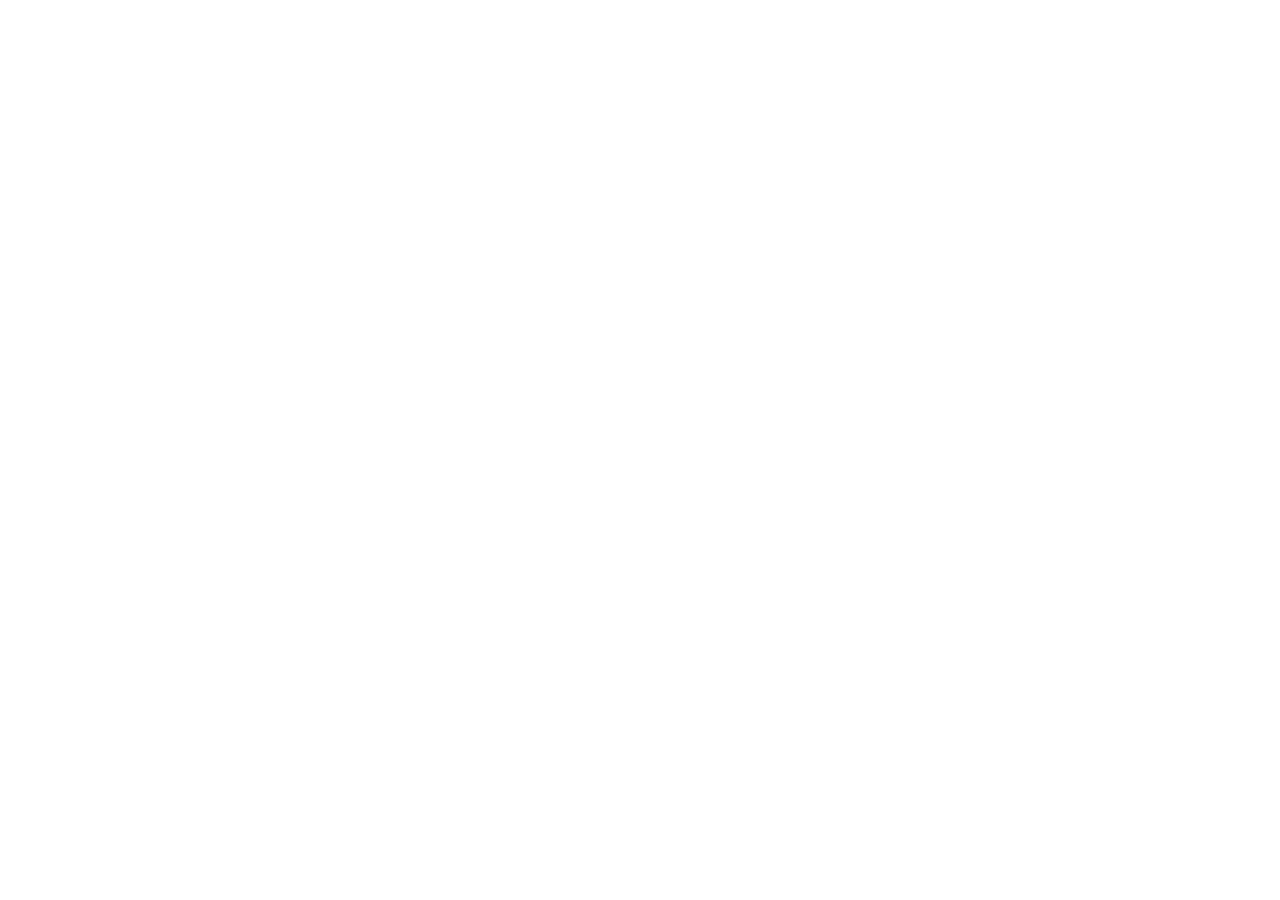
==== site/index.html @ 7350fb62 "added site features" ====
<!DOCTYPE html>
<html lang="en">
<head>
    <meta charset="UTF-8">
    <meta name="viewport" content="width=device-width, initial-scale=1.0">
    <link rel="stylesheet" href="styles.css">
    <title>Gpu Modifery</title>
</head>
<body>
    
</body>
</html>
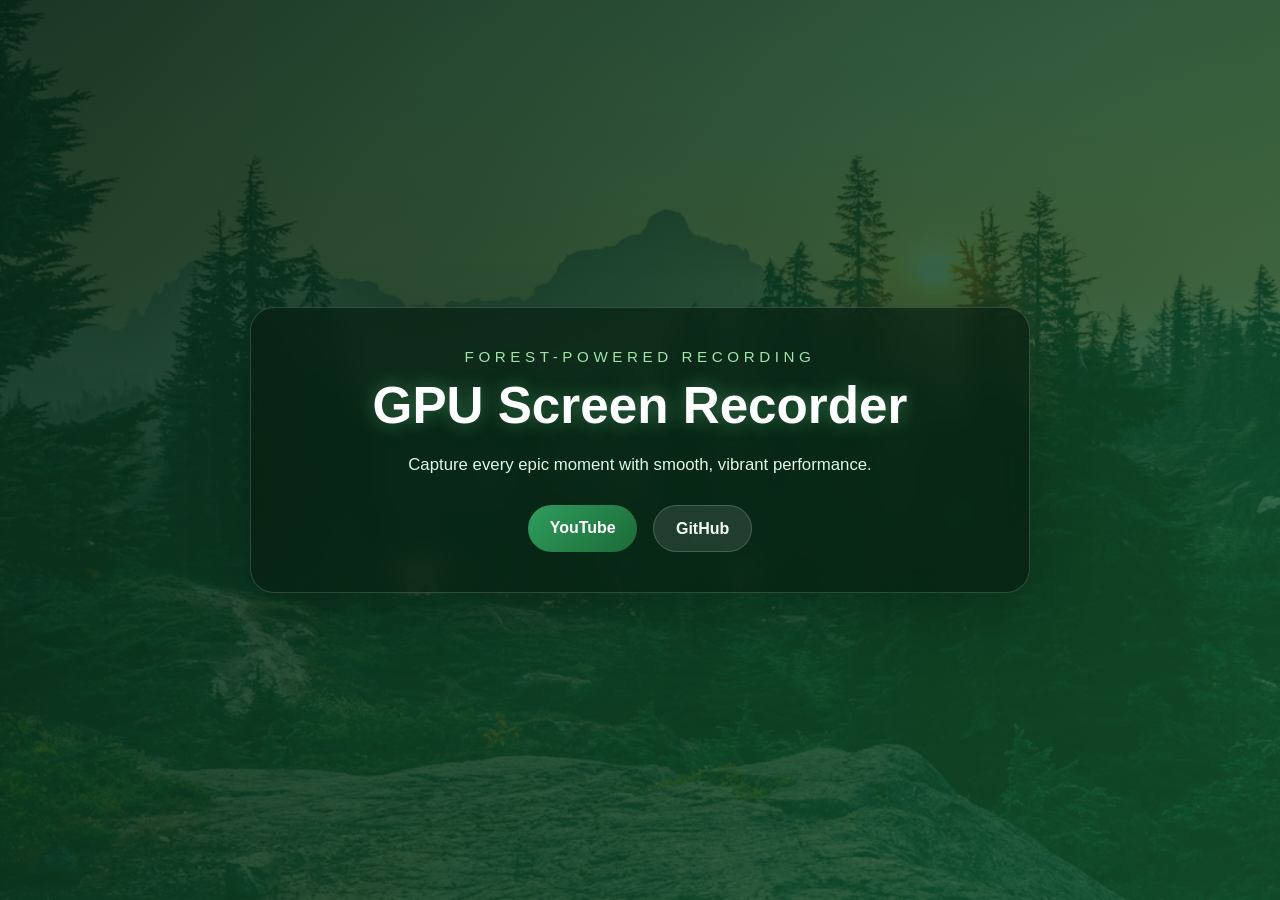
==== commit 4102b608: "stylesheet fix" ====
--- a/site/index.html
+++ b/site/index.html
@@ -3,10 +3,20 @@
 <head>
     <meta charset="UTF-8">
     <meta name="viewport" content="width=device-width, initial-scale=1.0">
-    <link rel="stylesheet" href="styles.css">
-    <title>Gpu Modifery</title>
+    <link rel="stylesheet" href="style.css">
+    <title>GPU Screen Recorder</title>
 </head>
 <body>
-    
+    <main class="hero">
+        <section class="content">
+            <p class="eyebrow">Forest-powered recording</p>
+            <h1 class="title">GPU Screen Recorder</h1>
+            <p class="subtitle">Capture every epic moment with smooth, vibrant performance.</p>
+            <div class="links">
+                <a class="btn primary" href="https://www.youtube.com/@justdopafr" target="_blank" rel="noopener noreferrer">YouTube</a>
+                <a class="btn secondary" href="https://github.com/Risksteam" target="_blank" rel="noopener noreferrer">GitHub</a>
+            </div>
+        </section>
+    </main>
 </body>
 </html>
--- a/site/style.css
+++ b/site/style.css
@@ -0,0 +1,124 @@
+* {
+  box-sizing: border-box;
+}
+
+body {
+  margin: 0;
+  min-height: 100vh;
+  font-family: Arial, Helvetica, sans-serif;
+  color: #f4fff7;
+  background:
+    linear-gradient(135deg, rgba(8, 40, 24, 0.9), rgba(22, 92, 45, 0.75)),
+    url('images/bg.png');
+  background-size: cover;
+  background-repeat: no-repeat;
+  background-position: center;
+  display: flex;
+  align-items: center;
+  justify-content: center;
+  overflow: hidden;
+}
+
+.hero {
+  width: min(90vw, 780px);
+  padding: 2.5rem;
+  border: 1px solid rgba(255, 255, 255, 0.16);
+  border-radius: 24px;
+  background: rgba(6, 31, 16, 0.7);
+  backdrop-filter: blur(14px);
+  box-shadow: 0 20px 60px rgba(0, 0, 0, 0.25);
+}
+
+.content {
+  text-align: center;
+}
+
+.eyebrow {
+  margin: 0 0 0.7rem;
+  font-size: 0.95rem;
+  letter-spacing: 0.3em;
+  text-transform: uppercase;
+  color: #9fe4a8;
+  animation: fadeIn 1s ease-out;
+}
+
+.title {
+  margin: 0;
+  font-size: clamp(2.2rem, 4vw, 3.4rem);
+  font-weight: 800;
+  color: #ffffff;
+  text-shadow: 0 0 18px rgba(128, 255, 168, 0.35);
+  animation: glowPulse 2s ease-in-out infinite alternate;
+}
+
+.subtitle {
+  margin: 1rem auto 1.6rem;
+  max-width: 620px;
+  font-size: 1.05rem;
+  line-height: 1.7;
+  color: #dff8e5;
+  animation: slideUp 1.2s ease-out;
+}
+
+.links {
+  display: flex;
+  justify-content: center;
+  gap: 1rem;
+  flex-wrap: wrap;
+}
+
+.btn {
+  display: inline-block;
+  padding: 0.85rem 1.35rem;
+  border-radius: 999px;
+  text-decoration: none;
+  font-weight: 700;
+  transition: transform 0.2s ease, box-shadow 0.2s ease;
+}
+
+.btn:hover {
+  transform: translateY(-2px);
+  box-shadow: 0 8px 20px rgba(0, 0, 0, 0.18);
+}
+
+.btn.primary {
+  background: linear-gradient(135deg, #2f9d5d, #1b6b35);
+  color: #fff;
+}
+
+.btn.secondary {
+  background: rgba(255, 255, 255, 0.1);
+  color: #f4fff7;
+  border: 1px solid rgba(255, 255, 255, 0.18);
+}
+
+@keyframes glowPulse {
+  from {
+    transform: translateY(0);
+    text-shadow: 0 0 10px rgba(128, 255, 168, 0.25);
+  }
+  to {
+    transform: translateY(-3px);
+    text-shadow: 0 0 22px rgba(128, 255, 168, 0.45);
+  }
+}
+
+@keyframes slideUp {
+  from {
+    opacity: 0;
+    transform: translateY(12px);
+  }
+  to {
+    opacity: 1;
+    transform: translateY(0);
+  }
+}
+
+@keyframes fadeIn {
+  from {
+    opacity: 0;
+  }
+  to {
+    opacity: 1;
+  }
+}
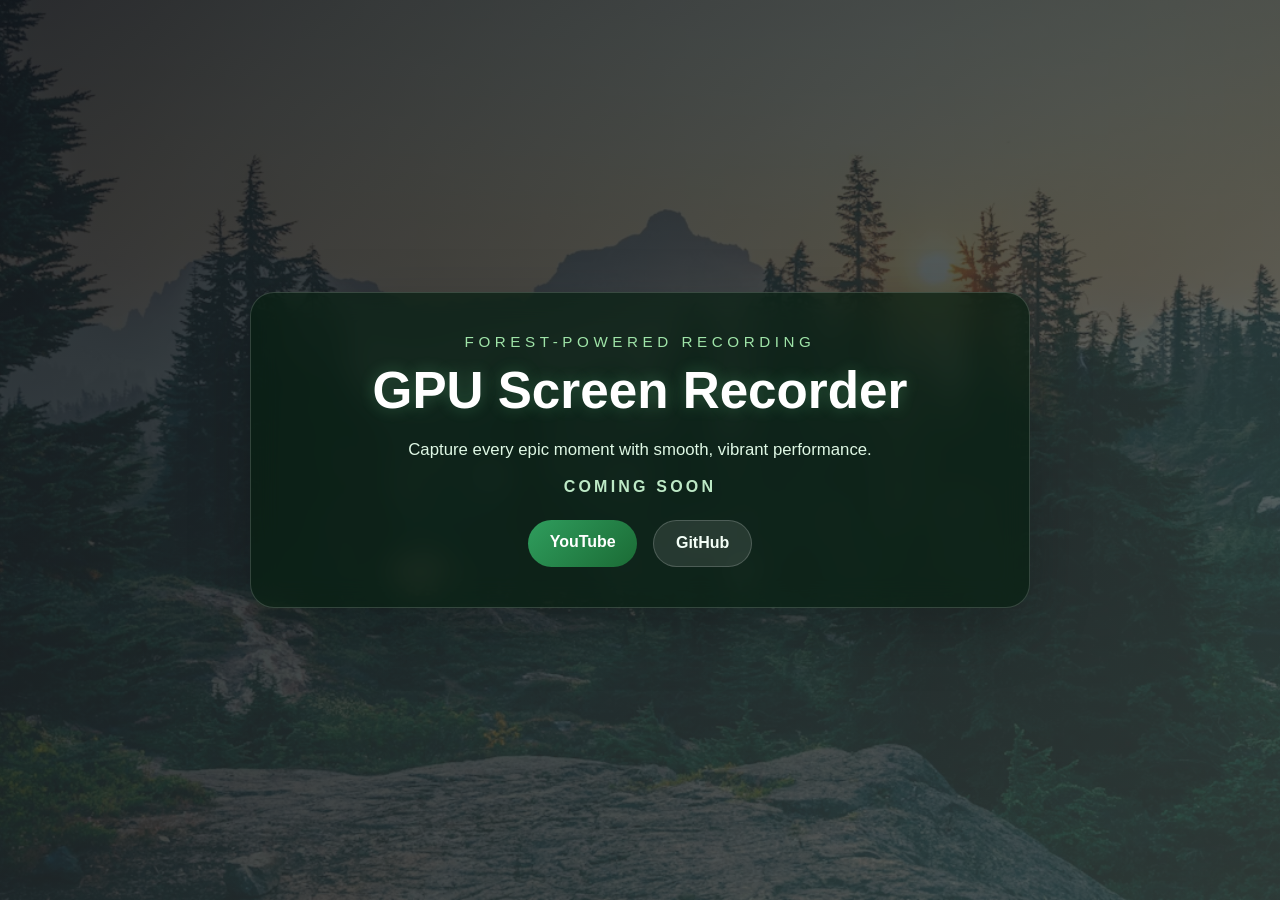
==== commit 4ad8f277: "smoother stuff" ====
--- a/site/index.html
+++ b/site/index.html
@@ -12,6 +12,7 @@
             <p class="eyebrow">Forest-powered recording</p>
             <h1 class="title">GPU Screen Recorder</h1>
             <p class="subtitle">Capture every epic moment with smooth, vibrant performance.</p>
+            <p class="coming-soon">Coming Soon</p>
             <div class="links">
                 <a class="btn primary" href="https://www.youtube.com/@justdopafr" target="_blank" rel="noopener noreferrer">YouTube</a>
                 <a class="btn secondary" href="https://github.com/Risksteam" target="_blank" rel="noopener noreferrer">GitHub</a>
--- a/site/style.css
+++ b/site/style.css
@@ -8,7 +8,7 @@
   font-family: Arial, Helvetica, sans-serif;
   color: #f4fff7;
   background:
-    linear-gradient(135deg, rgba(8, 40, 24, 0.9), rgba(22, 92, 45, 0.75)),
+    linear-gradient(135deg, rgba(20, 24, 30, 0.88), rgba(62, 74, 70, 0.72)),
     url('images/bg.png');
   background-size: cover;
   background-repeat: no-repeat;
@@ -47,17 +47,27 @@
   font-size: clamp(2.2rem, 4vw, 3.4rem);
   font-weight: 800;
   color: #ffffff;
-  text-shadow: 0 0 18px rgba(128, 255, 168, 0.35);
-  animation: glowPulse 2s ease-in-out infinite alternate;
+  text-shadow: 0 0 16px rgba(128, 255, 168, 0.24);
+  animation: glowPulse 4s ease-in-out infinite alternate;
 }
 
 .subtitle {
-  margin: 1rem auto 1.6rem;
+  margin: 1rem auto 0.8rem;
   max-width: 620px;
   font-size: 1.05rem;
   line-height: 1.7;
   color: #dff8e5;
-  animation: slideUp 1.2s ease-out;
+  animation: slideUp 1.8s cubic-bezier(0.22, 1, 0.36, 1);
+}
+
+.coming-soon {
+  margin: 0 0 1.5rem;
+  font-size: 1rem;
+  font-weight: 600;
+  letter-spacing: 0.2em;
+  text-transform: uppercase;
+  color: #bde9c6;
+  animation: fadeIn 2.2s cubic-bezier(0.22, 1, 0.36, 1);
 }
 
 .links {
@@ -93,20 +103,20 @@
 }
 
 @keyframes glowPulse {
-  from {
+  0%, 100% {
     transform: translateY(0);
-    text-shadow: 0 0 10px rgba(128, 255, 168, 0.25);
+    text-shadow: 0 0 10px rgba(128, 255, 168, 0.16);
   }
-  to {
-    transform: translateY(-3px);
-    text-shadow: 0 0 22px rgba(128, 255, 168, 0.45);
+  50% {
+    transform: translateY(-1px);
+    text-shadow: 0 0 16px rgba(128, 255, 168, 0.28);
   }
 }
 
 @keyframes slideUp {
   from {
     opacity: 0;
-    transform: translateY(12px);
+    transform: translateY(8px);
   }
   to {
     opacity: 1;
@@ -117,8 +127,10 @@
 @keyframes fadeIn {
   from {
     opacity: 0;
+    transform: translateY(5px);
   }
   to {
     opacity: 1;
+    transform: translateY(0);
   }
 }
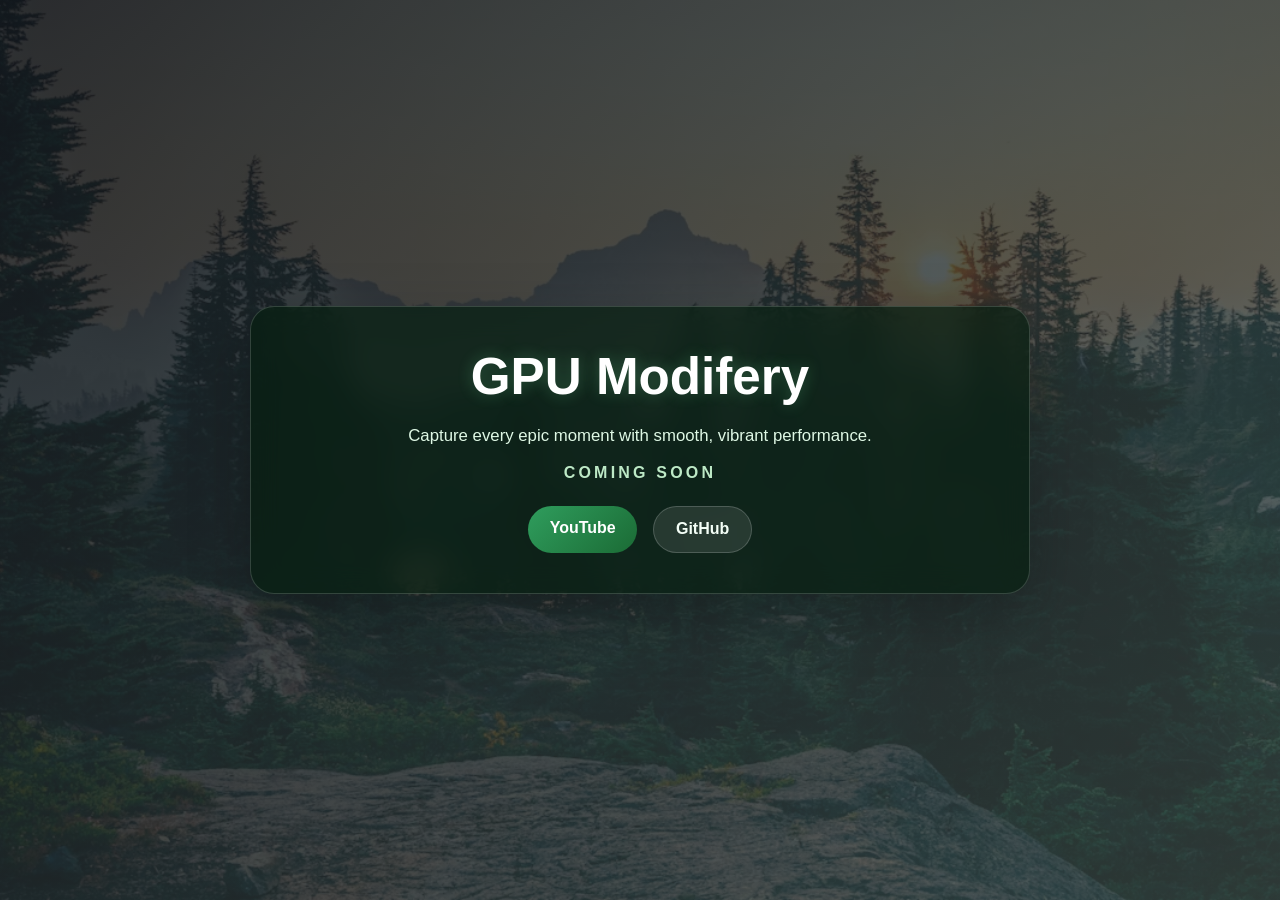
==== commit cf2b668b: "discription first" ====
--- a/site/index.html
+++ b/site/index.html
@@ -4,13 +4,12 @@
     <meta charset="UTF-8">
     <meta name="viewport" content="width=device-width, initial-scale=1.0">
     <link rel="stylesheet" href="style.css">
-    <title>GPU Screen Recorder</title>
+    <title>GPU Modifery</title>
 </head>
 <body>
     <main class="hero">
         <section class="content">
-            <p class="eyebrow">Forest-powered recording</p>
-            <h1 class="title">GPU Screen Recorder</h1>
+            <h1 class="title">GPU Modifery</h1>
             <p class="subtitle">Capture every epic moment with smooth, vibrant performance.</p>
             <p class="coming-soon">Coming Soon</p>
             <div class="links">
